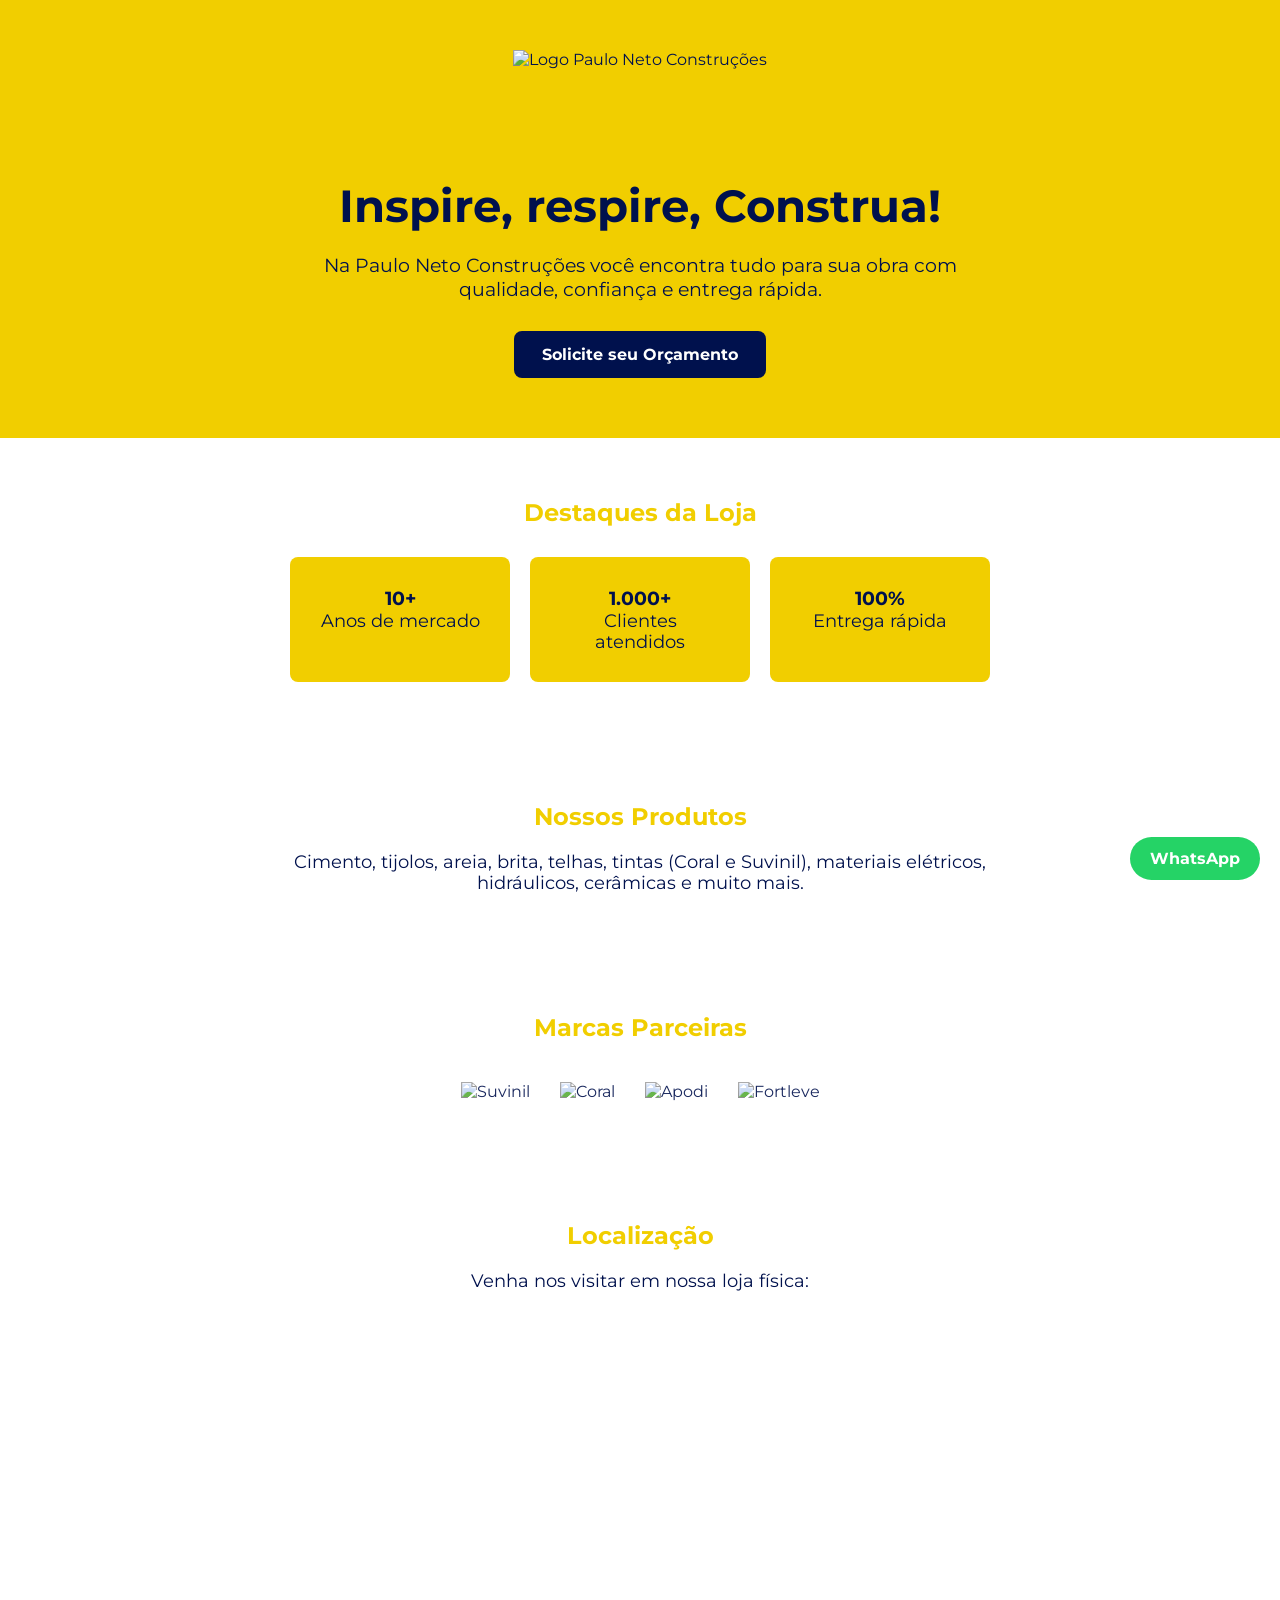
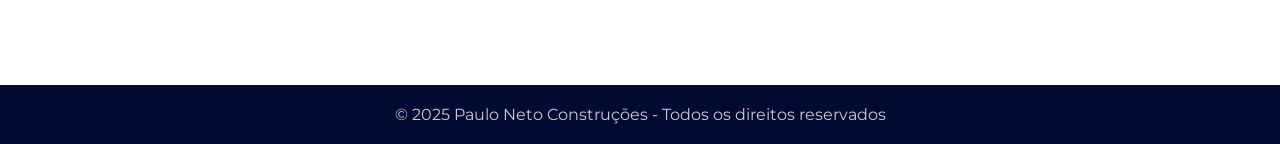
==== Index.html @ 0832ee2b "inicia" ====
<!DOCTYPE html>
<html lang="pt-br">
<head>
  <meta charset="UTF-8" />
  <meta name="viewport" content="width=device-width, initial-scale=1.0" />
  <title>Paulo Neto Construções</title>
  <meta name="description" content="Materiais de construção com qualidade, confiança e entrega rápida." />
  <link href="https://fonts.googleapis.com/css2?family=Montserrat:wght@400;600;700&display=swap" rel="stylesheet">
  <style>
    :root {
      --azul: #00114d;
      --amarelo: #f1ce00;
      --branco: #ffffff;
    }

    * {
      margin: 0;
      padding: 0;
      box-sizing: border-box;
      font-family: 'Montserrat', sans-serif;
    }

    body {
      background-color: var(--branco);
      color: var(--azul);
    }

    header {
      text-align: center;
      padding: 50px 20px 30px;
      background-color: var(--amarelo);
    }

    header img {
      width: 280px;
      height: auto;
      margin-bottom: 20px;
    }

    .hero {
      text-align: center;
      padding: 60px 20px;
      background-color: var(--amarelo);
      color: var(--azul);
    }

    .hero h1 {
      font-size: 2.8rem;
      margin-bottom: 20px;
    }

    .hero p {
      font-size: 1.2rem;
      max-width: 700px;
      margin: 0 auto 30px;
    }

    .cta {
      background-color: var(--azul);
      color: var(--branco);
      padding: 14px 28px;
      font-weight: bold;
      text-decoration: none;
      border-radius: 8px;
      display: inline-block;
    }

    .section {
      padding: 60px 20px;
      text-align: center;
    }

    .section h2 {
      color: var(--amarelo);
      margin-bottom: 20px;
    }

    .section p {
      max-width: 700px;
      margin: 0 auto;
      font-size: 1.1rem;
    }

    .features {
      display: flex;
      justify-content: center;
      gap: 20px;
      flex-wrap: wrap;
      margin-top: 30px;
    }

    .feature-box {
      background-color: var(--amarelo);
      color: var(--azul);
      padding: 30px;
      border-radius: 8px;
      width: 220px;
    }

    .marcas {
      display: flex;
      justify-content: center;
      gap: 30px;
      flex-wrap: wrap;
      margin-top: 40px;
    }

    .marcas img {
      max-width: 120px;
      opacity: 0.9;
      transition: transform 0.3s ease;
    }

    .marcas img:hover {
      transform: scale(1.05);
    }

    .mapa iframe {
      width: 100%;
      max-width: 800px;
      height: 300px;
      border: 0;
      border-radius: 12px;
      margin-top: 30px;
    }

    footer {
      background-color: #000a33;
      text-align: center;
      color: #ccc;
      padding: 20px;
    }

    .whatsapp-float {
      position: fixed;
      bottom: 20px;
      right: 20px;
      background-color: #25d366;
      color: white;
      padding: 12px 20px;
      border-radius: 50px;
      text-decoration: none;
      font-weight: bold;
      z-index: 1000;
    }
  </style>
</head>
<body>
  <header>
    <img src="https://github.com/pedrocutrimsantos/pauloneto/blob/main/img/logo.png?raw=true" alt="Logo Paulo Neto Construções">
  </header>

  <section class="hero">
    <h1>Inspire, respire, Construa!</h1>
    <p>Na Paulo Neto Construções você encontra tudo para sua obra com qualidade, confiança e entrega rápida.</p>
    <a class="cta" href="https://wa.me/5598984388342" target="_blank">Solicite seu Orçamento</a>
  </section>

  <section class="section">
    <h2>Destaques da Loja</h2>
    <div class="features">
      <div class="feature-box">
        <h3>10+</h3>
        <p>Anos de mercado</p>
      </div>
      <div class="feature-box">
        <h3>1.000+</h3>
        <p>Clientes atendidos</p>
      </div>
      <div class="feature-box">
        <h3>100%</h3>
        <p>Entrega rápida</p>
      </div>
    </div>
  </section>

  <section class="section">
    <h2>Nossos Produtos</h2>
    <p>Cimento, tijolos, areia, brita, telhas, tintas (Coral e Suvinil), materiais elétricos, hidráulicos, cerâmicas e muito mais.</p>
  </section>

  <section class="section">
    <h2>Marcas Parceiras</h2>
    <div class="marcas">
      <img src="https://logospng.org/download/suvinil/logo-suvinil-512.png" alt="Suvinil">
      <img src="https://imagensempng.com.br/wp-content/uploads/2023/05/61.png" alt="Coral">
      <img src="https://encrypted-tbn0.gstatic.com/images?q=tbn:ANd9GcRwlyifT9yZluPaS6nypFx4yWjZQNSD0cqI3g&s" alt="Apodi">
      <img src="https://encrypted-tbn0.gstatic.com/images?q=tbn:ANd9GcRucw7y6jrTfeHO3ugAlwMSmfbH3RrM7sE1uw&s" alt="Fortleve">
      
    </div>
  </section>

  <section class="section">
    <h2>Localização</h2>
    <p>Venha nos visitar em nossa loja física:</p>
    <div class="mapa">
      <iframe src="https://www.google.com/maps/embed?pb=!1m18!1m12!1m3!1d3984.5241232255457!2d-45.66814152502961!3d-2.951951097024268!2m3!1f0!2f0!3f0!3m2!1i1024!2i768!4f13.1!3m3!1m2!1s0x92b45fa0d4a4c8d7%3A0x2e06ba6cb6601d84!2sPaulo%20Neto%20Constru%C3%A7%C3%B5es!5e0!3m2!1spt-BR!2sbr!4v1744333490313!5m2!1spt-BR!2sbr" 
        allowfullscreen="" loading="lazy" referrerpolicy="no-referrer-when-downgrade">
      </iframe>
    </div>
  </section>

  <footer>
    <p>&copy; 2025 Paulo Neto Construções - Todos os direitos reservados</p>
  </footer>

  <a class="whatsapp-float" href="https://wa.me/5598984388342" target="_blank">WhatsApp</a>
</body>
</html>
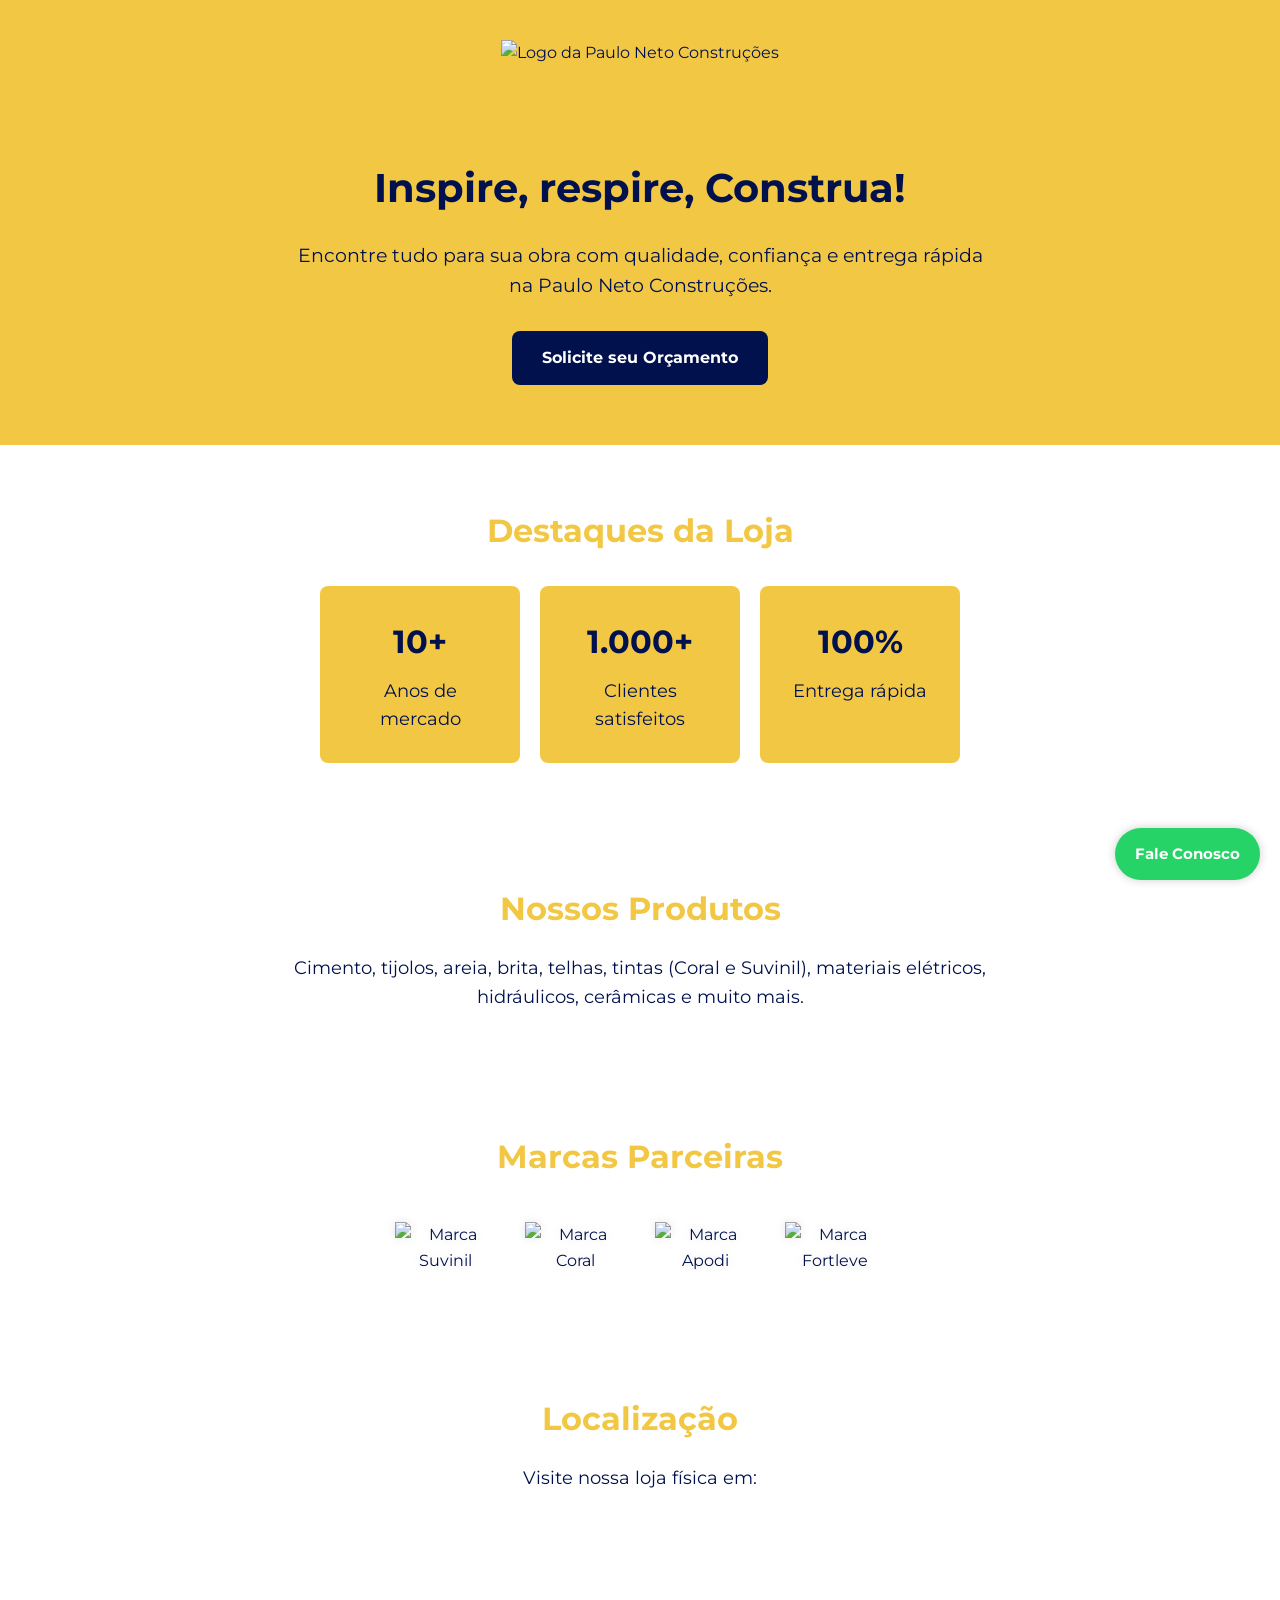
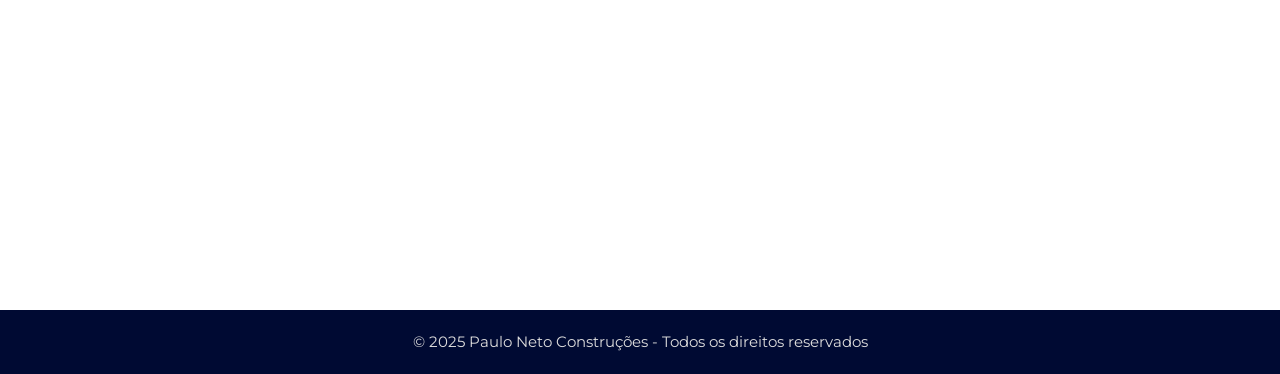
==== commit 60d3a857: "inicia" ====
--- a/Index.html
+++ b/Index.html
@@ -3,14 +3,16 @@
 <head>
   <meta charset="UTF-8" />
   <meta name="viewport" content="width=device-width, initial-scale=1.0" />
-  <title>Paulo Neto Construções</title>
-  <meta name="description" content="Materiais de construção com qualidade, confiança e entrega rápida." />
+  <title>Paulo Neto Construções | Materiais de Construção</title>
+  <meta name="description" content="Tudo para sua construção com qualidade, entrega rápida e os melhores preços da região.">
   <link href="https://fonts.googleapis.com/css2?family=Montserrat:wght@400;600;700&display=swap" rel="stylesheet">
   <style>
     :root {
       --azul: #00114d;
-      --amarelo: #f1ce00;
+      --amarelo: #f2c744;
       --branco: #ffffff;
+      --cinza-escuro: #000a33;
+      --verde-whatsapp: #25d366;
     }
 
     * {
@@ -23,29 +25,28 @@
     body {
       background-color: var(--branco);
       color: var(--azul);
+      line-height: 1.6;
     }
 
     header {
       text-align: center;
-      padding: 50px 20px 30px;
+      padding: 40px 20px 30px;
       background-color: var(--amarelo);
     }
 
     header img {
-      width: 280px;
+      width: 300px;
       height: auto;
-      margin-bottom: 20px;
     }
 
     .hero {
       text-align: center;
       padding: 60px 20px;
       background-color: var(--amarelo);
-      color: var(--azul);
     }
 
     .hero h1 {
-      font-size: 2.8rem;
+      font-size: 2.5rem;
       margin-bottom: 20px;
     }
 
@@ -58,11 +59,16 @@
     .cta {
       background-color: var(--azul);
       color: var(--branco);
-      padding: 14px 28px;
+      padding: 14px 30px;
       font-weight: bold;
       text-decoration: none;
       border-radius: 8px;
+      transition: background-color 0.3s ease;
       display: inline-block;
+    }
+
+    .cta:hover {
+      background-color: #001a6e;
     }
 
     .section {
@@ -72,6 +78,7 @@
 
     .section h2 {
       color: var(--amarelo);
+      font-size: 2rem;
       margin-bottom: 20px;
     }
 
@@ -84,8 +91,8 @@
     .features {
       display: flex;
       justify-content: center;
+      flex-wrap: wrap;
       gap: 20px;
-      flex-wrap: wrap;
       margin-top: 30px;
     }
 
@@ -94,21 +101,27 @@
       color: var(--azul);
       padding: 30px;
       border-radius: 8px;
-      width: 220px;
+      width: 200px;
+      font-size: 1rem;
+    }
+
+    .feature-box h3 {
+      font-size: 2rem;
+      margin-bottom: 10px;
     }
 
     .marcas {
       display: flex;
       justify-content: center;
+      flex-wrap: wrap;
       gap: 30px;
-      flex-wrap: wrap;
       margin-top: 40px;
     }
 
     .marcas img {
-      max-width: 120px;
-      opacity: 0.9;
+      max-width: 100px;
       transition: transform 0.3s ease;
+      filter: drop-shadow(0 0 4px rgba(0,0,0,0.1));
     }
 
     .marcas img:hover {
@@ -118,41 +131,64 @@
     .mapa iframe {
       width: 100%;
       max-width: 800px;
-      height: 300px;
+      height: 320px;
       border: 0;
       border-radius: 12px;
       margin-top: 30px;
     }
 
     footer {
-      background-color: #000a33;
-      text-align: center;
-      color: #ccc;
+      background-color: var(--cinza-escuro);
+      color: #ddd;
+      text-align: center;
       padding: 20px;
+      font-size: 0.95rem;
     }
 
     .whatsapp-float {
       position: fixed;
       bottom: 20px;
       right: 20px;
-      background-color: #25d366;
+      background-color: var(--verde-whatsapp);
       color: white;
-      padding: 12px 20px;
+      padding: 14px 20px;
       border-radius: 50px;
       text-decoration: none;
       font-weight: bold;
+      font-size: 0.95rem;
+      box-shadow: 0 0 10px rgba(0,0,0,0.2);
       z-index: 1000;
+      transition: background-color 0.3s ease;
+    }
+
+    .whatsapp-float:hover {
+      background-color: #1ebc5b;
+    }
+
+    @media (max-width: 600px) {
+      .hero h1 {
+        font-size: 2rem;
+      }
+
+      .features {
+        flex-direction: column;
+        align-items: center;
+      }
+
+      .marcas img {
+        max-width: 80px;
+      }
     }
   </style>
 </head>
 <body>
   <header>
-    <img src="https://github.com/pedrocutrimsantos/pauloneto/blob/main/img/logo.png?raw=true" alt="Logo Paulo Neto Construções">
+    <img src="https://lh3.googleusercontent.com/p/AF1QipM1ZewW0GK7UIA-BCj_pDj475HjcBEyXMwz4EaR=s1360-w1360-h1020" alt="Logo da Paulo Neto Construções">
   </header>
 
   <section class="hero">
     <h1>Inspire, respire, Construa!</h1>
-    <p>Na Paulo Neto Construções você encontra tudo para sua obra com qualidade, confiança e entrega rápida.</p>
+    <p>Encontre tudo para sua obra com qualidade, confiança e entrega rápida na Paulo Neto Construções.</p>
     <a class="cta" href="https://wa.me/5598984388342" target="_blank">Solicite seu Orçamento</a>
   </section>
 
@@ -165,7 +201,7 @@
       </div>
       <div class="feature-box">
         <h3>1.000+</h3>
-        <p>Clientes atendidos</p>
+        <p>Clientes satisfeitos</p>
       </div>
       <div class="feature-box">
         <h3>100%</h3>
@@ -182,17 +218,16 @@
   <section class="section">
     <h2>Marcas Parceiras</h2>
     <div class="marcas">
-      <img src="https://logospng.org/download/suvinil/logo-suvinil-512.png" alt="Suvinil">
-      <img src="https://imagensempng.com.br/wp-content/uploads/2023/05/61.png" alt="Coral">
-      <img src="https://encrypted-tbn0.gstatic.com/images?q=tbn:ANd9GcRwlyifT9yZluPaS6nypFx4yWjZQNSD0cqI3g&s" alt="Apodi">
-      <img src="https://encrypted-tbn0.gstatic.com/images?q=tbn:ANd9GcRucw7y6jrTfeHO3ugAlwMSmfbH3RrM7sE1uw&s" alt="Fortleve">
-      
+      <img src="https://logospng.org/download/suvinil/logo-suvinil-512.png" alt="Marca Suvinil">
+      <img src="https://imagensempng.com.br/wp-content/uploads/2023/05/61.png" alt="Marca Coral">
+      <img src="https://encrypted-tbn0.gstatic.com/images?q=tbn:ANd9GcRwlyifT9yZluPaS6nypFx4yWjZQNSD0cqI3g&s" alt="Marca Apodi">
+      <img src="https://encrypted-tbn0.gstatic.com/images?q=tbn:ANd9GcRucw7y6jrTfeHO3ugAlwMSmfbH3RrM7sE1uw&s" alt="Marca Fortleve">
     </div>
   </section>
 
   <section class="section">
     <h2>Localização</h2>
-    <p>Venha nos visitar em nossa loja física:</p>
+    <p>Visite nossa loja física em:</p>
     <div class="mapa">
       <iframe src="https://www.google.com/maps/embed?pb=!1m18!1m12!1m3!1d3984.5241232255457!2d-45.66814152502961!3d-2.951951097024268!2m3!1f0!2f0!3f0!3m2!1i1024!2i768!4f13.1!3m3!1m2!1s0x92b45fa0d4a4c8d7%3A0x2e06ba6cb6601d84!2sPaulo%20Neto%20Constru%C3%A7%C3%B5es!5e0!3m2!1spt-BR!2sbr!4v1744333490313!5m2!1spt-BR!2sbr" 
         allowfullscreen="" loading="lazy" referrerpolicy="no-referrer-when-downgrade">
@@ -204,6 +239,6 @@
     <p>&copy; 2025 Paulo Neto Construções - Todos os direitos reservados</p>
   </footer>
 
-  <a class="whatsapp-float" href="https://wa.me/5598984388342" target="_blank">WhatsApp</a>
+  <a class="whatsapp-float" href="https://wa.me/5598984388342" target="_blank">Fale Conosco</a>
 </body>
 </html>
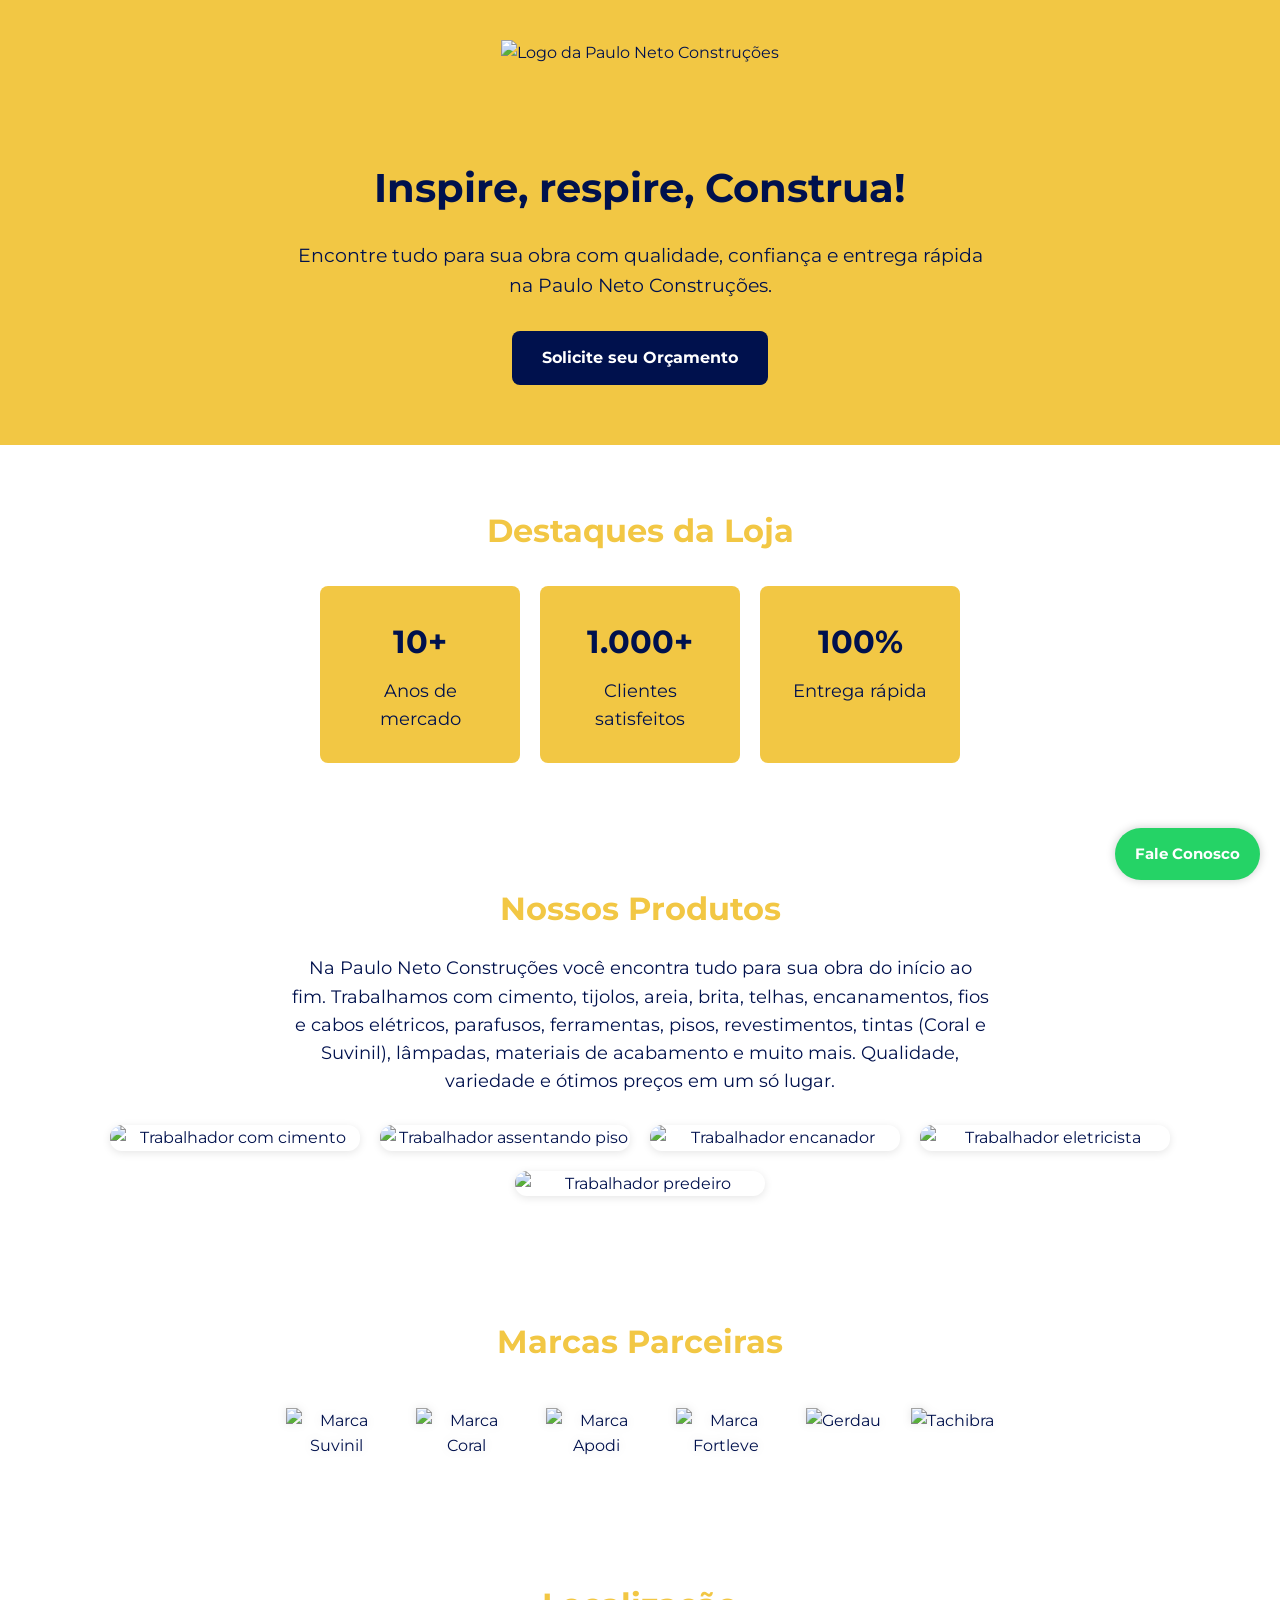
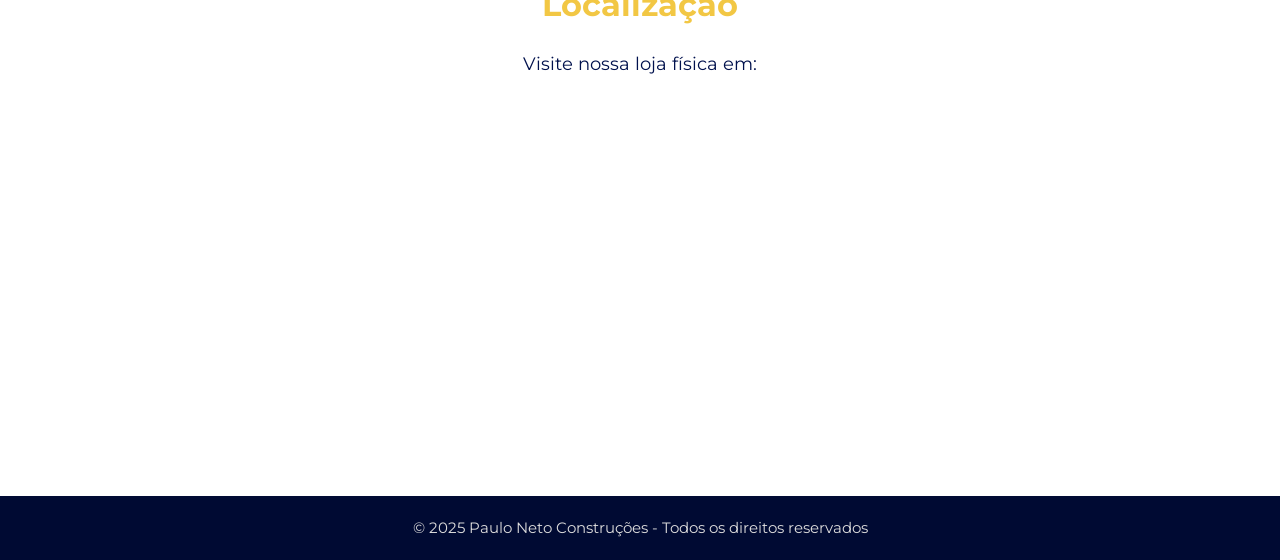
==== commit 85daeb89: "atualização imagens" ====
--- a/Index.html
+++ b/Index.html
@@ -110,6 +110,29 @@
       margin-bottom: 10px;
     }
 
+    .produtos-imgs {
+      display: flex;
+      justify-content: center;
+      gap: 20px;
+      flex-wrap: wrap;
+      margin-top: 30px;
+    }
+
+    .produtos-imgs img {
+      max-width: 250px;
+      width: 100%;
+      height: auto;
+      border-radius: 12px;
+      box-shadow: 0 2px 8px rgba(0, 0, 0, 0.1);
+      transition: transform 0.3s ease, box-shadow 0.3s ease;
+      cursor: pointer;
+    }
+
+    .produtos-imgs img:hover {
+      transform: scale(1.07) translateY(-5px);
+      box-shadow: 0 12px 25px rgba(0, 0, 0, 0.2);
+    }
+
     .marcas {
       display: flex;
       justify-content: center;
@@ -165,7 +188,7 @@
       background-color: #1ebc5b;
     }
 
-    @media (max-width: 600px) {
+    @media (max-width: 768px) {
       .hero h1 {
         font-size: 2rem;
       }
@@ -177,6 +200,10 @@
 
       .marcas img {
         max-width: 80px;
+      }
+
+      .produtos-imgs img {
+        max-width: 90%;
       }
     }
   </style>
@@ -212,7 +239,16 @@
 
   <section class="section">
     <h2>Nossos Produtos</h2>
-    <p>Cimento, tijolos, areia, brita, telhas, tintas (Coral e Suvinil), materiais elétricos, hidráulicos, cerâmicas e muito mais.</p>
+    <p>
+      Na Paulo Neto Construções você encontra tudo para sua obra do início ao fim. Trabalhamos com cimento, tijolos, areia, brita, telhas, encanamentos, fios e cabos elétricos, parafusos, ferramentas, pisos, revestimentos, tintas (Coral e Suvinil), lâmpadas, materiais de acabamento e muito mais. Qualidade, variedade e ótimos preços em um só lugar.
+    </p>
+    <div class="produtos-imgs">
+      <img src="https://www.cimentoitambe.com.br/wp-content/uploads/2023/12/AdobeStock_630733141_Easy-Resize.com_-1024x682.jpg" alt="Trabalhador com cimento">
+      <img src="https://images.adsttc.com/media/images/5e4e/b836/6ee6/7e4d/0300/0003/newsletter/shutterstock_710379151.jpg?1582217266" alt="Trabalhador assentando piso">
+      <img src="https://conecta.fg.com.br/wp-content/uploads/2024/09/35_Especial_Dia_do_Encanador_blog.png" alt="Trabalhador encanador">
+      <img src="https://i0.wp.com/s3.sa-east-1.amazonaws.com/static.inbep.com.br/wp-content/uploads/2022/10/17154128/image-2-e1666032133196.png?resize=600%2C370&ssl=1" alt="Trabalhador eletricista">
+      <img src="https://media.istockphoto.com/id/622800884/pt/foto/close-up-of-industrial-bricklayer-installing-bricks-on-construction-site.jpg?s=612x612&w=0&k=20&c=yJ3vnBuPtYxiWfEqEoHA1emR7ePbroJsbRe2gvsxNr0=" alt="Trabalhador predeiro">
+    </div>
   </section>
 
   <section class="section">
@@ -222,6 +258,8 @@
       <img src="https://imagensempng.com.br/wp-content/uploads/2023/05/61.png" alt="Marca Coral">
       <img src="https://encrypted-tbn0.gstatic.com/images?q=tbn:ANd9GcRwlyifT9yZluPaS6nypFx4yWjZQNSD0cqI3g&s" alt="Marca Apodi">
       <img src="https://encrypted-tbn0.gstatic.com/images?q=tbn:ANd9GcRucw7y6jrTfeHO3ugAlwMSmfbH3RrM7sE1uw&s" alt="Marca Fortleve">
+      <img src="https://encrypted-tbn0.gstatic.com/images?q=tbn:ANd9GcTkYZjRSXWzW-FQljLLkYyjqXZPQaqr2ja_Wg&s" alt="Gerdau">
+      <img src="https://yt3.googleusercontent.com/A5ObTPTsPuVt-CF05hV-u5TRaBo92jACEfcGLNYWcjb_mdV-Ibk91z_8ViiVO-dcvxAc5ZMdtg=s900-c-k-c0x00ffffff-no-rj" alt="Tachibra">
     </div>
   </section>
 
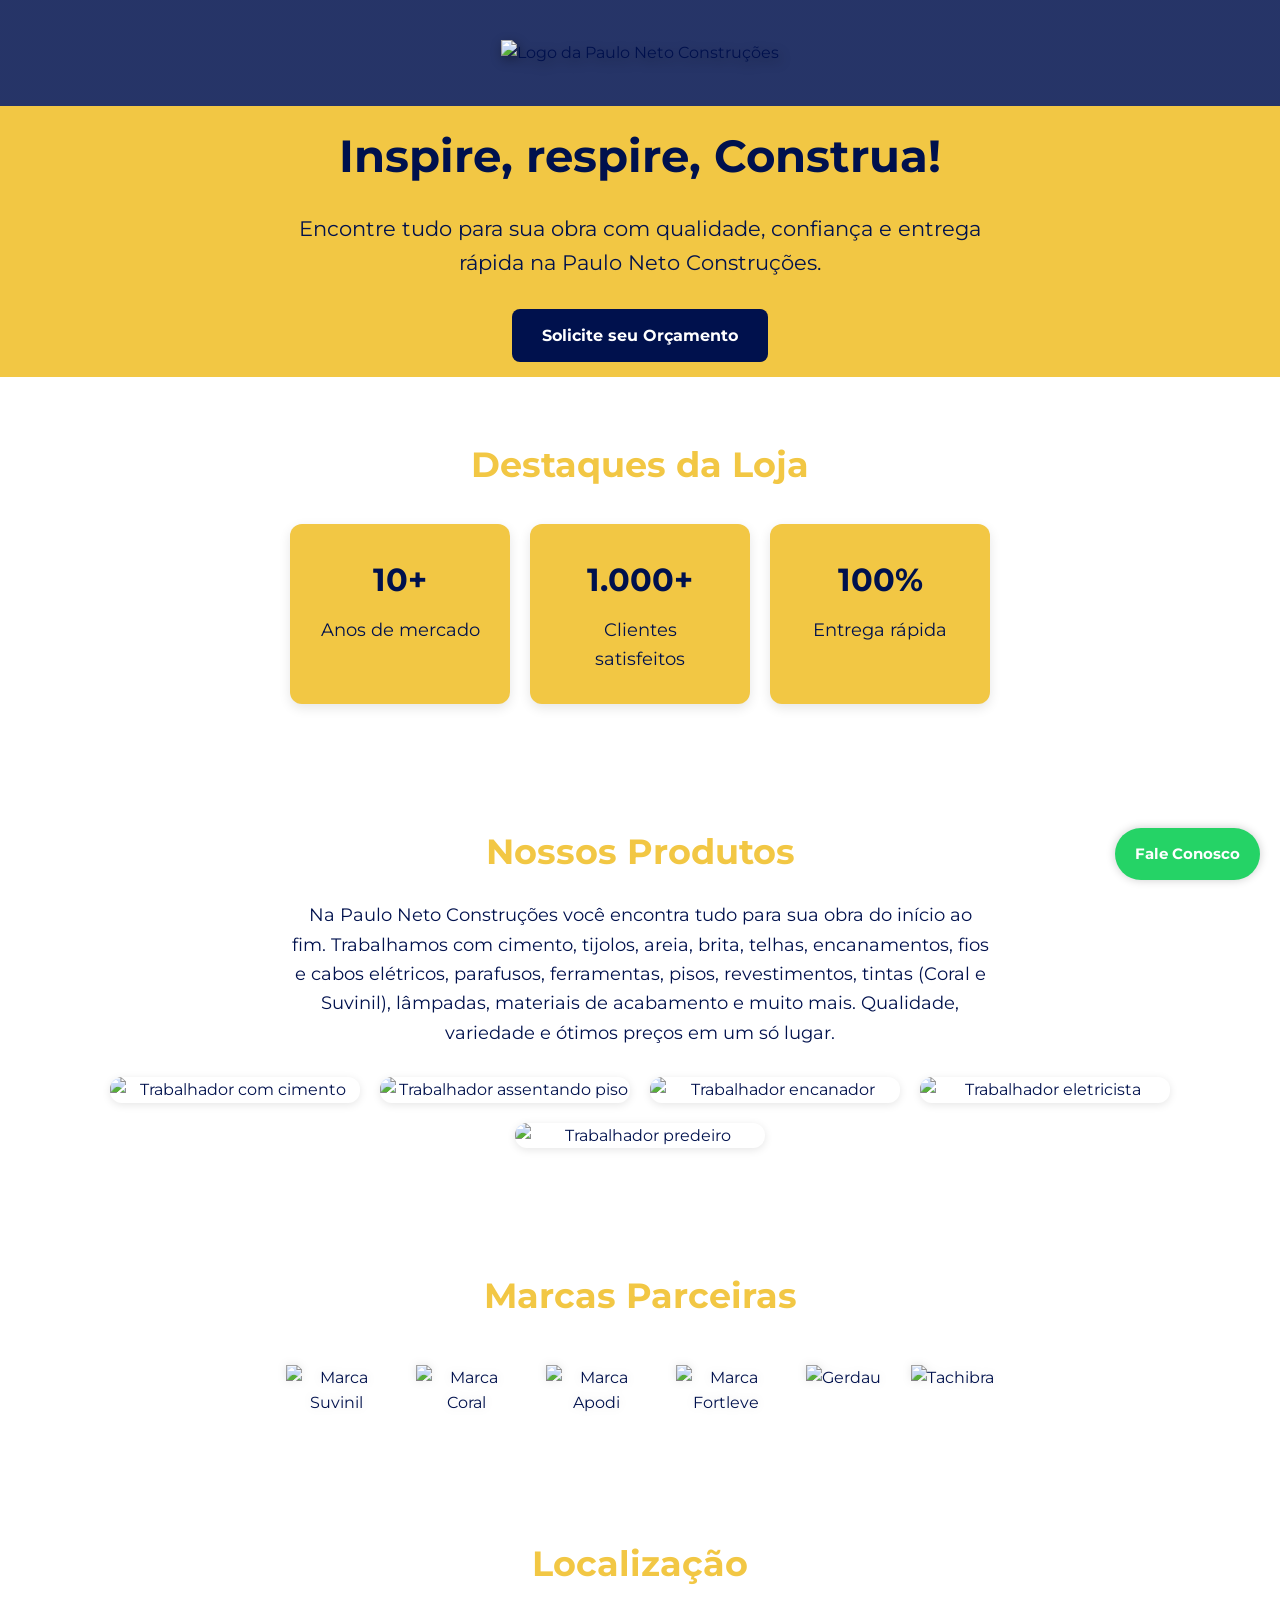
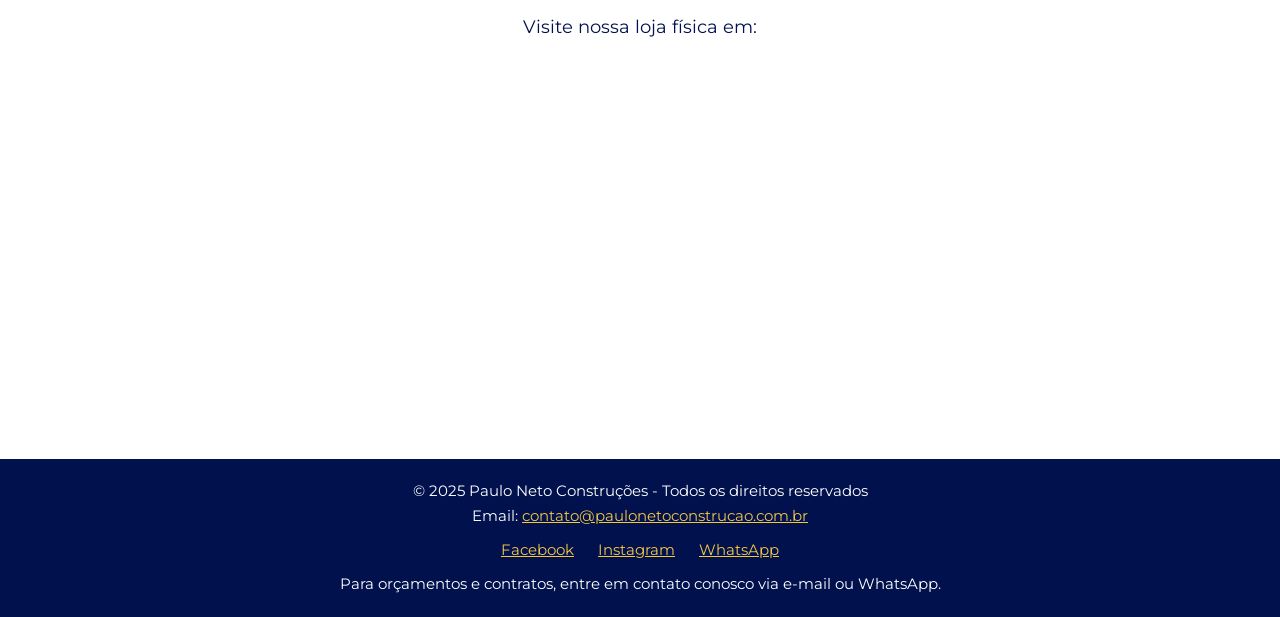
==== commit 43d0e870: "adicicao email e imagem de fundo" ====
--- a/Index.html
+++ b/Index.html
@@ -30,28 +30,29 @@
 
     header {
       text-align: center;
-      padding: 40px 20px 30px;
+      padding: 40px 20px;
+      background: linear-gradient(rgba(0, 17, 77, 0.85), rgba(0, 17, 77, 0.85)), url('https://blog.laredo.com.br/wp-content/uploads/2017/11/cuidados-que-voce-deve-ter-ao-contratar-a-mao-de-obra-para-construir-sua-casa-1280x720.jpeg') no-repeat center/cover;
+    }
+
+    header img {
+      width: 280px;
+      height: auto;
+      filter: drop-shadow(2px 4px 6px rgba(0,0,0,0.4));
+    }
+
+    .hero {
+      text-align: center;
+      padding: 15px 20px;
       background-color: var(--amarelo);
     }
 
-    header img {
-      width: 300px;
-      height: auto;
-    }
-
-    .hero {
-      text-align: center;
-      padding: 60px 20px;
-      background-color: var(--amarelo);
-    }
-
     .hero h1 {
-      font-size: 2.5rem;
+      font-size: 2.8rem;
       margin-bottom: 20px;
     }
 
     .hero p {
-      font-size: 1.2rem;
+      font-size: 1.3rem;
       max-width: 700px;
       margin: 0 auto 30px;
     }
@@ -63,12 +64,13 @@
       font-weight: bold;
       text-decoration: none;
       border-radius: 8px;
-      transition: background-color 0.3s ease;
+      transition: all 0.3s ease;
       display: inline-block;
     }
 
     .cta:hover {
       background-color: #001a6e;
+      transform: scale(1.05);
     }
 
     .section {
@@ -78,14 +80,14 @@
 
     .section h2 {
       color: var(--amarelo);
-      font-size: 2rem;
+      font-size: 2.2rem;
       margin-bottom: 20px;
     }
 
     .section p {
       max-width: 700px;
       margin: 0 auto;
-      font-size: 1.1rem;
+      font-size: 1.15rem;
     }
 
     .features {
@@ -100,9 +102,10 @@
       background-color: var(--amarelo);
       color: var(--azul);
       padding: 30px;
-      border-radius: 8px;
-      width: 200px;
+      border-radius: 12px;
+      width: 220px;
       font-size: 1rem;
+      box-shadow: 0 4px 12px rgba(0,0,0,0.1);
     }
 
     .feature-box h3 {
@@ -148,7 +151,7 @@
     }
 
     .marcas img:hover {
-      transform: scale(1.05);
+      transform: scale(1.1);
     }
 
     .mapa iframe {
@@ -181,11 +184,12 @@
       font-size: 0.95rem;
       box-shadow: 0 0 10px rgba(0,0,0,0.2);
       z-index: 1000;
-      transition: background-color 0.3s ease;
+      transition: background-color 0.3s ease, transform 0.2s ease;
     }
 
     .whatsapp-float:hover {
       background-color: #1ebc5b;
+      transform: scale(1.1);
     }
 
     @media (max-width: 768px) {
@@ -245,7 +249,7 @@
     <div class="produtos-imgs">
       <img src="https://www.cimentoitambe.com.br/wp-content/uploads/2023/12/AdobeStock_630733141_Easy-Resize.com_-1024x682.jpg" alt="Trabalhador com cimento">
       <img src="https://images.adsttc.com/media/images/5e4e/b836/6ee6/7e4d/0300/0003/newsletter/shutterstock_710379151.jpg?1582217266" alt="Trabalhador assentando piso">
-      <img src="https://conecta.fg.com.br/wp-content/uploads/2024/09/35_Especial_Dia_do_Encanador_blog.png" alt="Trabalhador encanador">
+      <img src="https://encanadorcuritiba.com/wp-content/uploads/2023/05/encanador-licenciado-banheiro.jpg" alt="Trabalhador encanador">
       <img src="https://i0.wp.com/s3.sa-east-1.amazonaws.com/static.inbep.com.br/wp-content/uploads/2022/10/17154128/image-2-e1666032133196.png?resize=600%2C370&ssl=1" alt="Trabalhador eletricista">
       <img src="https://media.istockphoto.com/id/622800884/pt/foto/close-up-of-industrial-bricklayer-installing-bricks-on-construction-site.jpg?s=612x612&w=0&k=20&c=yJ3vnBuPtYxiWfEqEoHA1emR7ePbroJsbRe2gvsxNr0=" alt="Trabalhador predeiro">
     </div>
@@ -273,8 +277,17 @@
     </div>
   </section>
 
-  <footer>
+  <footer style="background-color: #00114d; color: white; padding: 20px; text-align: center;">
     <p>&copy; 2025 Paulo Neto Construções - Todos os direitos reservados</p>
+    <p>Email: <a href="mailto:contato@paulonetoconstrucao.com.br" style="color: #f2c744;">contato@paulonetoconstrucao.com.br</a></p>
+    
+    <div style="margin: 10px 0;">
+      <a href="https://www.facebook.com/paulonetoconstrucao" target="_blank" style="color: #f2c744; margin: 0 10px;">Facebook</a>
+      <a href="https://www.instagram.com/paulonetoconstrucao" target="_blank" style="color: #f2c744; margin: 0 10px;">Instagram</a>
+      <a href="https://wa.me/5599999999999" target="_blank" style="color: #f2c744; margin: 0 10px;">WhatsApp</a>
+    </div>
+  
+    <p>Para orçamentos e contratos, entre em contato conosco via e-mail ou WhatsApp.</p>
   </footer>
 
   <a class="whatsapp-float" href="https://wa.me/5598984388342" target="_blank">Fale Conosco</a>
